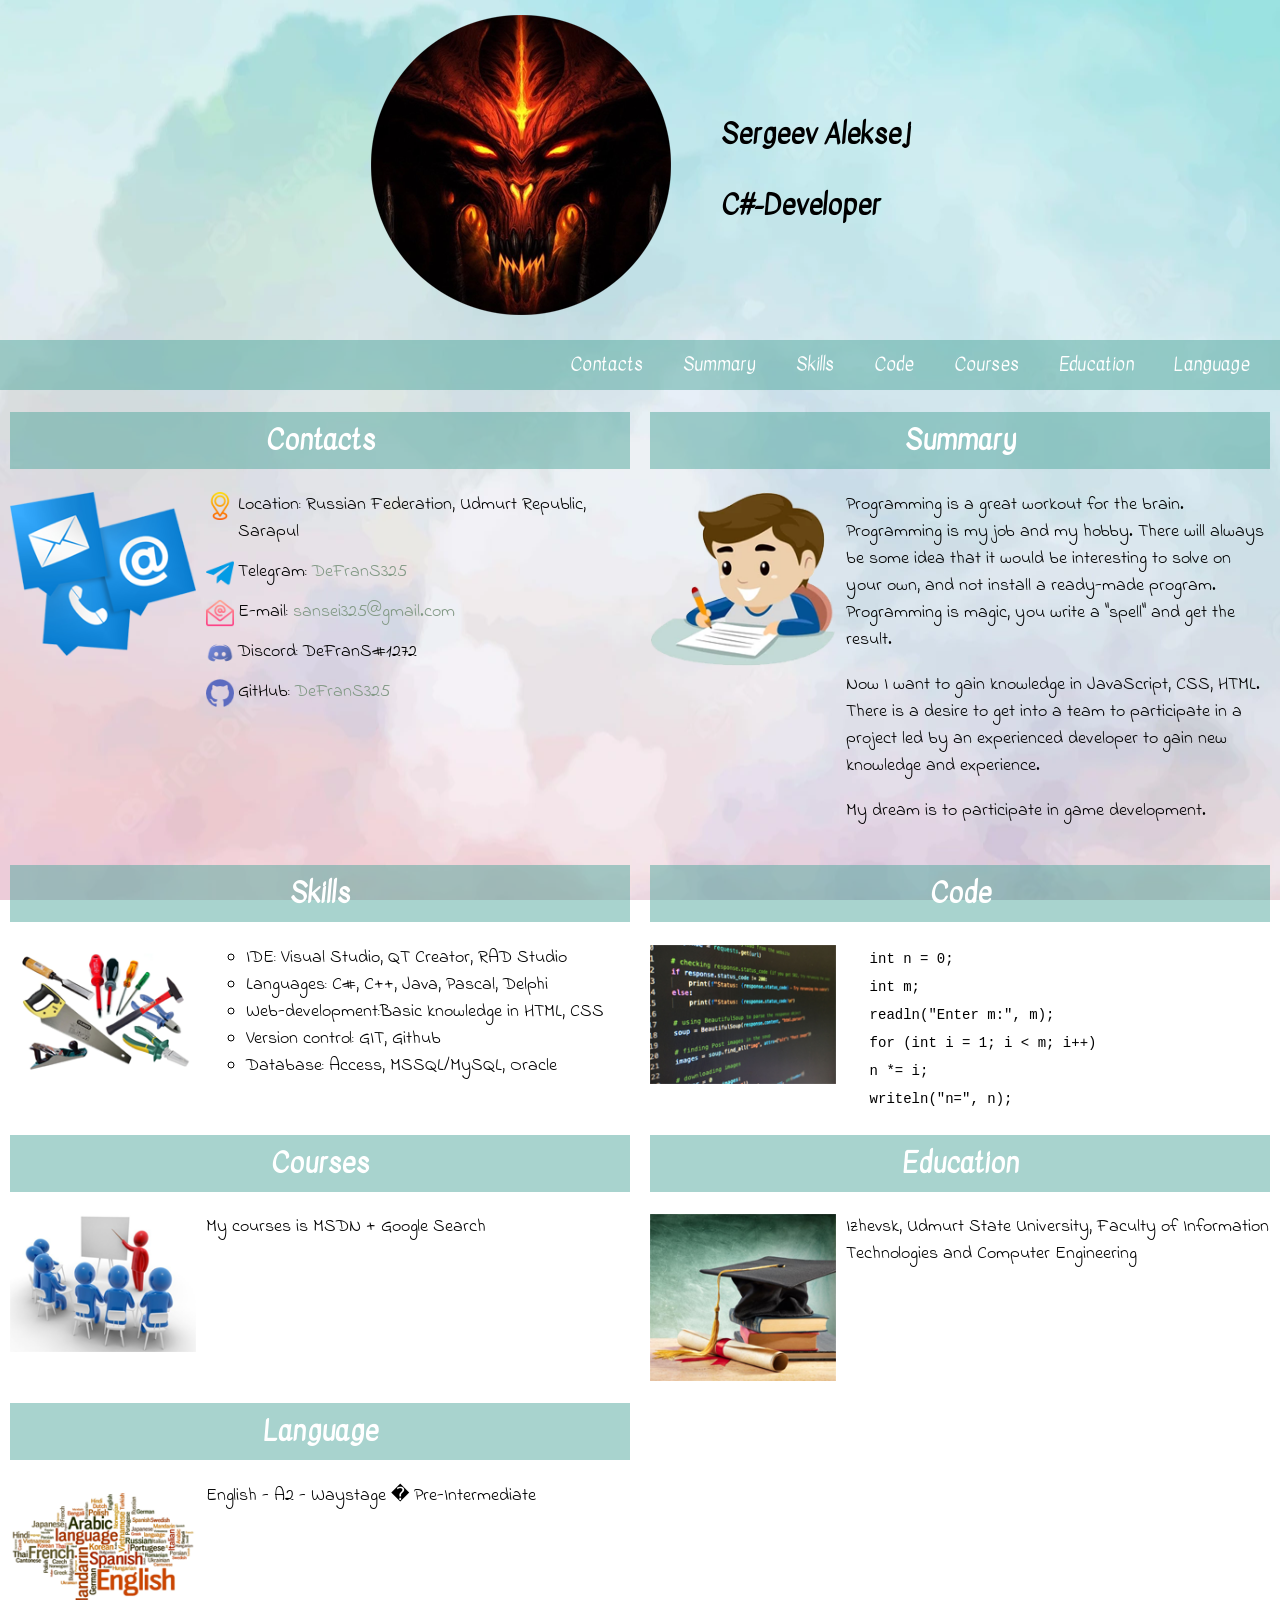
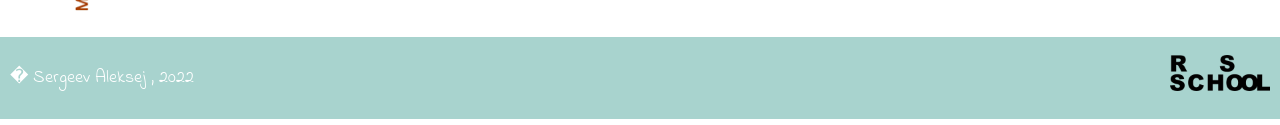
==== index.html @ fe5aaea2 "feat: create structure for index.html" ====
<!DOCTYPE html>
<html lang="en">
<head>
    <meta charset="UTF-8">
    <meta http-equiv="X-UA-Compatible" content="IE=edge">
    <meta name="viewport" content="width=device-width, initial-scale=1.0">
    <title>cv</title>
    <link href="css/style.css" rel="stylesheet" />
    <link href="assets/ico/favicon.ico" rel="icon" />
    <link rel="preconnect" href="https://fonts.googleapis.com">
    <link rel="preconnect" href="https://fonts.gstatic.com" crossorigin>
    <link href="https://fonts.googleapis.com/css2?family=Indie+Flower&family=Kavivanar&display=swap" rel="stylesheet">
</head>
<body>
    <!-- HEADER -->
    <header class="header">
        <div class="container header-container">
            <div class="header-avatar">
                <img src="assets/png/avatar.png" alt="My avatar" />
            </div>
            <section class="header-profile">
                <h1>Sergeev Aleksej</h1>
                <h2>C#-Developer</h2>
            </section>
        </div>
        <nav class="nav">
            <ul class="nav-list">
                <li class="nav-item"><a href="#contacts" class="nav-link">Contacts</a></li>
                <li class="nav-item"><a href="#summary" class="nav-link">Summary</a></li>
                <li class="nav-item"><a href="#skills" class="nav-link">Skills</a></li>
                <li class="nav-item"><a href="#code" class="nav-link">Code</a></li>
                <li class="nav-item"><a href="#courses" class="nav-link">Courses</a></li>
                <li class="nav-item"><a href="#education" class="nav-link">Education</a></li>
                <li class="nav-item"><a href="#language" class="nav-link">Language</a></li>
            </ul>
        </nav>
    </header>
    <!-- END HEADER -->
    <!-- MAIN -->
    <main class="main">
        <div class="main-container container">
            <section class="section" id="contacts">
                <h2 class="section-title">Contacts</h2>
                <div>
                    <div class="section-img">
                        <img src="assets/png/contacts.png" alt="Contact Image" />
                    </div>
                    <div class="section-text">
                        <ul class="contacts-list">
                            <li class="contacts-item my-location">Location: Russian Federation, Udmurt Republic, Sarapul</li>
                            <li class="contacts-item telegram">Telegram: <a href="https://t.me/DeFranS325" class="link">DeFranS325</a></li>
                            <li class="contacts-item email">E-mail: <a href="mailto:sansei325@gmail.com" class="link">sansei325@gmail.com</a></li>
                            <li class="contacts-item discord">Discord: DeFranS#1272</li>
                            <li class="contacts-item github">GitHub: <a href="https://github.com/DeFranS325" class="link">DeFranS325</a></li>
                        </ul>
                    </div>
                </div>
            </section>
            <section class="section" id="summary">
                <h2 class="section-title">Summary</h2>
                <div>
                    <div class="section-img">
                        <img src="assets/png/summary.png" alt="Summary Image" />
                    </div>
                    <div class="section-text">
                        <p>Programming is a great workout for the brain. Programming is my job and my hobby. There will always be some idea that it would be interesting to solve on your own, and not install a ready-made program. Programming is magic, you write a "spell" and get the result.</p>
                        <p>Now I want to gain knowledge in JavaScript, CSS, HTML. There is a desire to get into a team to participate in a project led by an experienced developer to gain new knowledge and experience.</p>
                        <p>My dream is to participate in game development.</p>
                    </div>
                </div>
            </section>
            <section class="section" id="skills">
                <h2 class="section-title">Skills</h2>
                <div>
                    <div class="section-img">
                        <img src="assets/png/skills.png" alt="Skills Image" />
                    </div>
                    <div class="section-text">
                        <ul class="skills-list">
                            <li>IDE: Visual Studio, QT Creator, RAD Studio</li>
                            <li>Languages: C#, C++, Java, Pascal, Delphi</li>
                            <li>Web-development:Basic knowledge in HTML, CSS</li>
                            <li>Version control: GIT, Github</li>
                            <li>Database: Access, MSSQL/MySQL, Oracle</li>
                        </ul>
                    </div>
                </div>
            </section>
            <section class="section" id="code">
                <h2 class="section-title">Code</h2>
                <div>
                    <div class="section-img">
                        <img src="assets/png/code.png" alt="Code Image" />
                    </div>
<pre class="pre"><code>    int n = 0;
    int m;
    readln("Enter m:", m);
    for (int i = 1; i &lt; m; i++)
    n *= i;
    writeln("n=", n);
</code></pre>
                </div>
            </section>
            <section class="section" id="courses">
                <h2 class="section-title">Courses</h2>
                <div>
                    <div class="section-img">
                        <img src="assets/png/courses.png" alt="Courses Image" />
                    </div>
                    <div class="section-text">
                        <p>My courses is MSDN + Google Search</p>
                    </div>
                </div>
            </section>
            <section class="section" id="education">
                <h2 class="section-title">Education</h2>
                <div>
                    <div class="section-img">
                        <img src="assets/png/education.png" alt="Education Image" />
                    </div>
                    <div class="section-text">
                        <p>Izhevsk, Udmurt State University, Faculty of Information Technologies and Computer Engineering</p>
                    </div>
                </div>
            </section>
            <section class="section" id="language">
                <h2 class="section-title">Language</h2>
                <div>
                    <div class="section-img">
                        <img src="assets/png/language.png" alt="Language Image" />
                    </div>
                    <div class="section-text">
                        <p>English - A2 - Waystage � Pre-Intermediate</p>
                    </div>
                </div>
            </section>
        </div>
    </main>
    <!-- END MAIN -->
    <!-- FOOTER -->
    <footer class="footer">
        <div class="container footer-container">
            <div class="footer-author">
                <p>� <a href="https://github.com/DeFranS325" target="_blank" class="footer-link">Sergeev Aleksej</a> , 2022</p>
            </div>
            <div class="footer-school">
                <p><a href="https://rs.school/js-stage0/" target="_blank"><img src="assets/png/logo-rsschool.png" alt="RSSchool Logo" width="100" height="36" /></a></p>
            </div>
        </div>
    </footer>
    <!-- END FOOTER -->
</body>
</html>
---- css/style.css ----
* {
    box-sizing: border-box;
}

h1,
h2 {
    font-family: 'Kavivanar', cursive;
}

.section h2 {
    text-align: center;
    color: white;
    padding: 15px 10px;
    background-color: rgba(83, 168, 158, 0.50);
}

html {
    scroll-behavior: smooth;
}

body {
    font-family: 'Indie Flower', cursive;
    min-height: 100vh;
    padding: 0;
    font-size: 18px;
    line-height: 1.5em;
    margin: 0;
    display: flex;
    flex-direction: column;
    justify-content: space-between;
    background: url("../assets/png/bg.png") center fixed;
}

.main {
    padding-bottom: 15px;
}

.container {
    max-width: 1440px;
    margin: 0 auto;
}

.nav {
    font-family: 'Kavivanar', cursive;
    color: white;
    background-color: rgba(83, 168, 158, 0.50);
}

.nav-item:hover {
    background-color: rgb(14, 73, 66, 0.50);
    border-radius: 8px;
}

.nav-list {
    max-width: 1440px;
    margin: 0 auto;
    padding: 0 10px;
    display: flex;
    justify-content: flex-end;
    align-items: center;
}

.nav-item,
.contacts-list li {
    list-style: none;
}

.nav-link {
    text-decoration: none;
    color: white;
    transition: color 0.5s;
    padding: 0 20px;
    line-height: 50px;
}

.main-container,
.section div {
    display: flex;
    flex-wrap: wrap;
}

.section {
    width: 50%;
    padding: 0 10px;
}

.section-item a {
    color: #829985;
    text-decoration: none;
    transition: color 0.5s;
}

.section-item a:hover {
    color: #4d2323;
}

.section-img {
    position: relative;
    margin: 0;
    padding: 0;
    width: 30%;
    height: 30%;
}
.section-img img {
    width: 100%;
}

.section-text {
    width: 70%;
    padding: 0 0 0 10px;
}

.section-text p {
    margin-top: 0;
}

.contacts-list {
    margin: 0;
    padding: 0;
}

.skills-list {
    list-style: circle;
    margin: 0;
}

.contacts-item {
    position: relative;
    margin: 0;
    margin-bottom: 13px;
    padding: 0;
    padding-left: 32px;
}

.contacts-item::before {
    content: "";
    position: absolute;
    top: 0px;
    left: 0px;
    width: 28px;
    height: 28px;
    background-size: contain;
    background-repeat: no-repeat;
    background-position-y: center;
}

.my-location::before {    
    background-image: url("../assets/png/location.png");
}
.telegram::before {
    background-image: url("../assets/png/telegram.png");
}

.email::before {
    background-image: url("../assets/png/email.png");
}

.discord::before {
    background-image: url("../assets/png/discord.png");
}

.github::before {
    background-image: url("../assets/png/github.png");
}

.link {
    text-decoration: none;
    color: #829985;
    transition: color 0.5s;
}

.link:hover,
.footer-link:hover {
    color: #5d7260;
}

.pre {
    width: 70%;
    padding: 0;
    margin: 0;
}

.footer {
    width: 100%;
    background-color: rgba(83, 168, 158, 0.50);
    color: white;
}

.footer-link {
    text-decoration: none;
    color: white;
    transition: color 0.5s;
}

.footer-container {
    display: flex;
    justify-content: space-between;
    align-items: center;
    margin: 0 auto;
    padding: 0 10px;
}

code {
    font-size: 14px;
}

.header-container {
    padding: 15px 0;
    display: flex;
    justify-content: center;
}

.header-profile {
    display: flex;
    justify-content: center;
    flex-direction: column;
    padding-left: 50px;
}
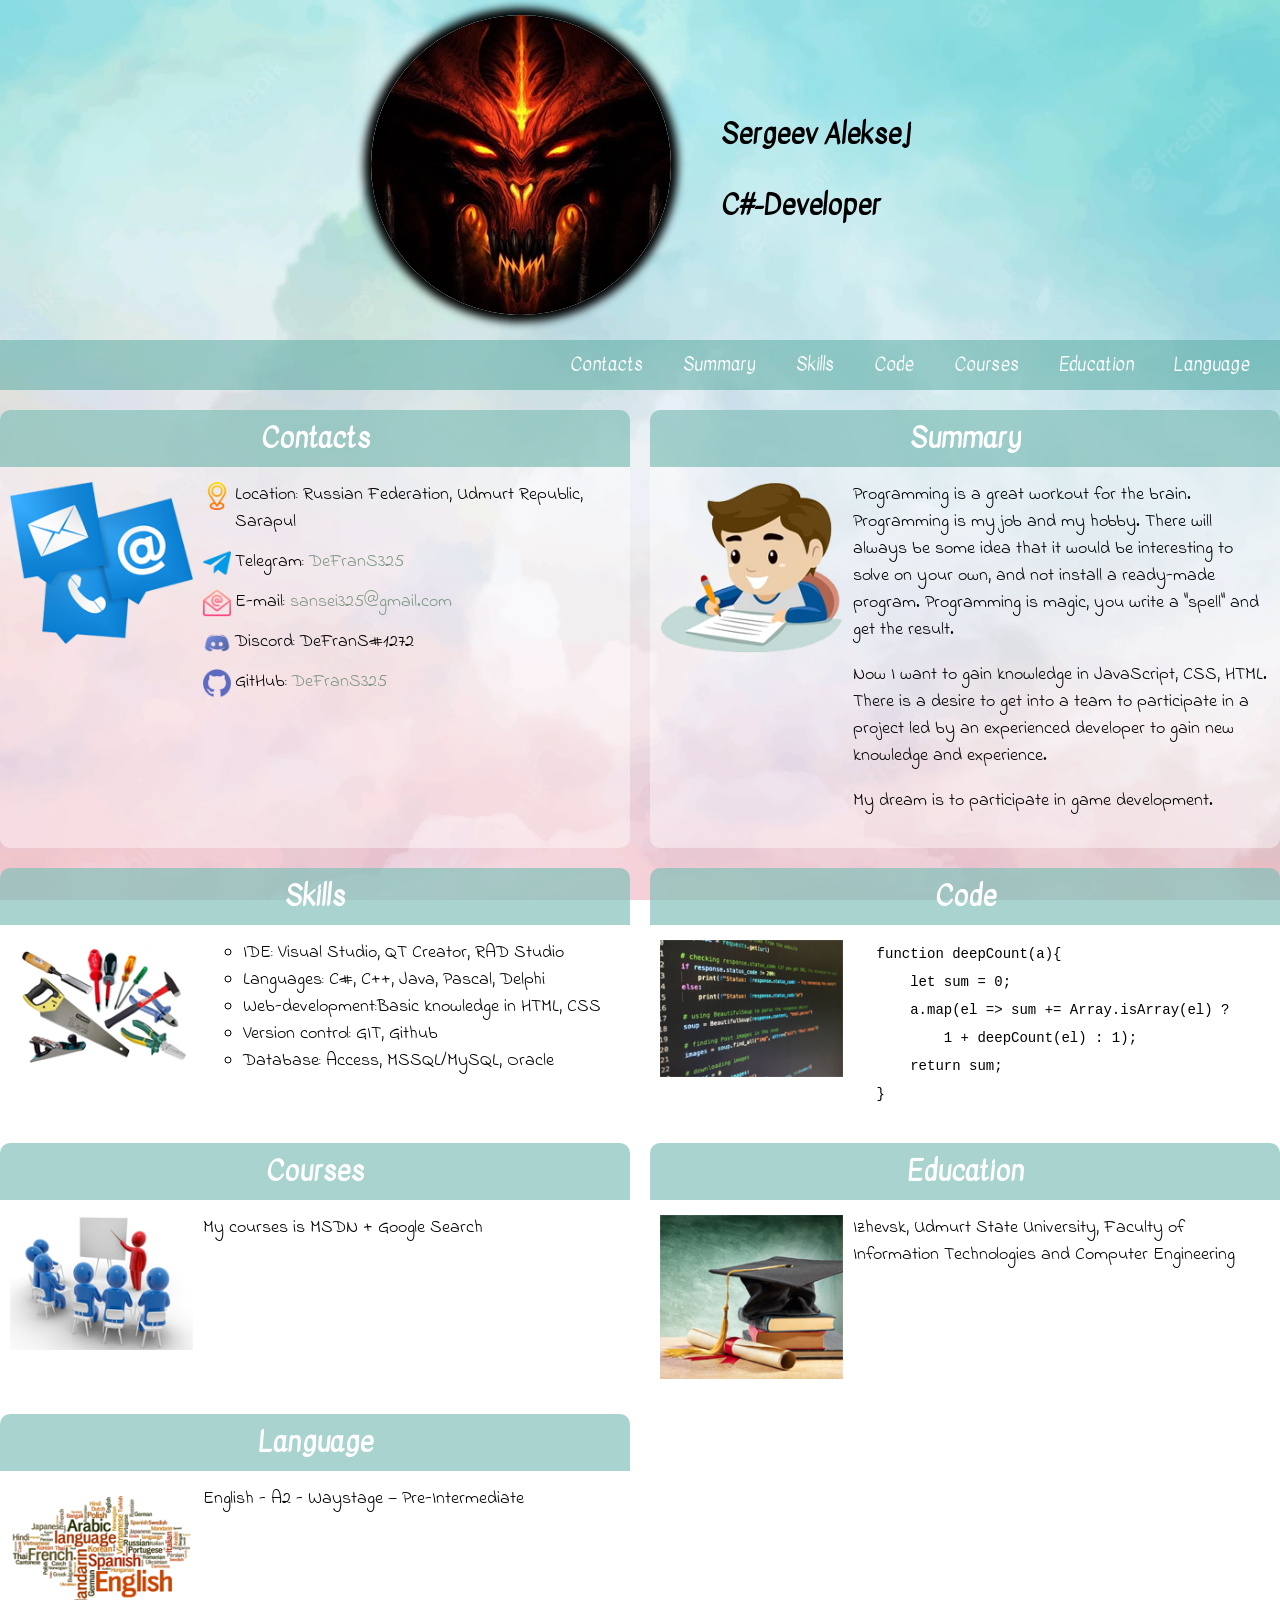
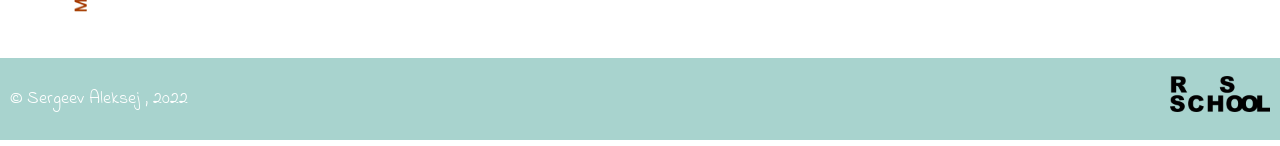
==== commit 5eb2cdaa: "feat: change style for section" ====
--- a/index.html
+++ b/index.html
@@ -41,7 +41,7 @@
         <div class="main-container container">
             <section class="section" id="contacts">
                 <h2 class="section-title">Contacts</h2>
-                <div>
+                <div class="section-body">
                     <div class="section-img">
                         <img src="assets/png/contacts.png" alt="Contact Image" />
                     </div>
@@ -58,7 +58,7 @@
             </section>
             <section class="section" id="summary">
                 <h2 class="section-title">Summary</h2>
-                <div>
+                <div class="section-body">
                     <div class="section-img">
                         <img src="assets/png/summary.png" alt="Summary Image" />
                     </div>
@@ -71,7 +71,7 @@
             </section>
             <section class="section" id="skills">
                 <h2 class="section-title">Skills</h2>
-                <div>
+                <div class="section-body">
                     <div class="section-img">
                         <img src="assets/png/skills.png" alt="Skills Image" />
                     </div>
@@ -88,22 +88,22 @@
             </section>
             <section class="section" id="code">
                 <h2 class="section-title">Code</h2>
-                <div>
+                <div class="section-body">
                     <div class="section-img">
                         <img src="assets/png/code.png" alt="Code Image" />
                     </div>
-<pre class="pre"><code>    int n = 0;
-    int m;
-    readln("Enter m:", m);
-    for (int i = 1; i &lt; m; i++)
-    n *= i;
-    writeln("n=", n);
+<pre class="pre"><code>    function deepCount(a){
+        let sum = 0;
+        a.map(el => sum += Array.isArray(el) ?
+            1 + deepCount(el) : 1);
+        return sum;
+    }
 </code></pre>
                 </div>
             </section>
             <section class="section" id="courses">
                 <h2 class="section-title">Courses</h2>
-                <div>
+                <div class="section-body">
                     <div class="section-img">
                         <img src="assets/png/courses.png" alt="Courses Image" />
                     </div>
@@ -114,7 +114,7 @@
             </section>
             <section class="section" id="education">
                 <h2 class="section-title">Education</h2>
-                <div>
+                <div class="section-body">
                     <div class="section-img">
                         <img src="assets/png/education.png" alt="Education Image" />
                     </div>
@@ -125,12 +125,12 @@
             </section>
             <section class="section" id="language">
                 <h2 class="section-title">Language</h2>
-                <div>
+                <div class="section-body">
                     <div class="section-img">
                         <img src="assets/png/language.png" alt="Language Image" />
                     </div>
                     <div class="section-text">
-                        <p>English - A2 - Waystage � Pre-Intermediate</p>
+                        <p>English - A2 - Waystage &#8212; Pre-Intermediate</p>
                     </div>
                 </div>
             </section>
@@ -141,7 +141,7 @@
     <footer class="footer">
         <div class="container footer-container">
             <div class="footer-author">
-                <p>� <a href="https://github.com/DeFranS325" target="_blank" class="footer-link">Sergeev Aleksej</a> , 2022</p>
+                <p>&#169; <a href="https://github.com/DeFranS325" target="_blank" class="footer-link">Sergeev Aleksej</a> , 2022</p>
             </div>
             <div class="footer-school">
                 <p><a href="https://rs.school/js-stage0/" target="_blank"><img src="assets/png/logo-rsschool.png" alt="RSSchool Logo" width="100" height="36" /></a></p>
--- a/css/style.css
+++ b/css/style.css
@@ -11,7 +11,9 @@
     text-align: center;
     color: white;
     padding: 15px 10px;
+    margin: 0;
     background-color: rgba(83, 168, 158, 0.50);
+    border-radius: 10px 10px 0 0;
 }
 
 html {
@@ -29,10 +31,12 @@
     flex-direction: column;
     justify-content: space-between;
     background: url("../assets/png/bg.png") center fixed;
+    background-repeat: no-repeat;
+    background-size: cover;
 }
 
 .main {
-    padding-bottom: 15px;
+    padding: 20px 0;
 }
 
 .container {
@@ -40,6 +44,11 @@
     margin: 0 auto;
 }
 
+.header-avatar img {
+    box-shadow: 0 0 8px 7px rgb(0, 0, 0);
+    border-radius: 50%;
+}
+
 .nav {
     font-family: 'Kavivanar', cursive;
     color: white;
@@ -49,6 +58,7 @@
 .nav-item:hover {
     background-color: rgb(14, 73, 66, 0.50);
     border-radius: 8px;
+    text-decoration: underline;
 }
 
 .nav-list {
@@ -73,6 +83,10 @@
     line-height: 50px;
 }
 
+.main-container {
+    gap: 20px;
+}
+
 .main-container,
 .section div {
     display: flex;
@@ -80,8 +94,24 @@
 }
 
 .section {
-    width: 50%;
-    padding: 0 10px;
+    width: calc(50% - 10px);
+    margin: 0;
+    background: rgba(255, 255, 255, 0.4);
+    border-radius: 10px;
+}
+
+.section:hover > h2 {
+    cursor: grab;
+    background-color: rgba(83, 168, 158, 0.80);
+}
+
+.section:hover {
+    cursor: grab;
+    background: rgba(255, 255, 255, 0.8);
+}
+
+.section-body {
+    padding: 15px 10px;
 }
 
 .section-item a {
@@ -90,9 +120,9 @@
     transition: color 0.5s;
 }
 
-.section-item a:hover {
-    color: #4d2323;
-}
+    .section-item a:hover {
+        color: #4d2323;
+    }
 
 .section-img {
     position: relative;
@@ -101,18 +131,19 @@
     width: 30%;
     height: 30%;
 }
-.section-img img {
-    width: 100%;
-}
+
+    .section-img img {
+        width: 100%;
+    }
 
 .section-text {
     width: 70%;
     padding: 0 0 0 10px;
 }
 
-.section-text p {
-    margin-top: 0;
-}
+    .section-text p {
+        margin-top: 0;
+    }
 
 .contacts-list {
     margin: 0;
@@ -132,21 +163,22 @@
     padding-left: 32px;
 }
 
-.contacts-item::before {
-    content: "";
-    position: absolute;
-    top: 0px;
-    left: 0px;
-    width: 28px;
-    height: 28px;
-    background-size: contain;
-    background-repeat: no-repeat;
-    background-position-y: center;
-}
-
-.my-location::before {    
+    .contacts-item::before {
+        content: "";
+        position: absolute;
+        top: 0px;
+        left: 0px;
+        width: 28px;
+        height: 28px;
+        background-size: contain;
+        background-repeat: no-repeat;
+        background-position-y: center;
+    }
+
+.my-location::before {
     background-image: url("../assets/png/location.png");
 }
+
 .telegram::before {
     background-image: url("../assets/png/telegram.png");
 }
@@ -169,10 +201,10 @@
     transition: color 0.5s;
 }
 
-.link:hover,
-.footer-link:hover {
-    color: #5d7260;
-}
+    .link:hover,
+    .footer-link:hover {
+        color: #5d7260;
+    }
 
 .pre {
     width: 70%;
@@ -215,4 +247,4 @@
     justify-content: center;
     flex-direction: column;
     padding-left: 50px;
-}+}
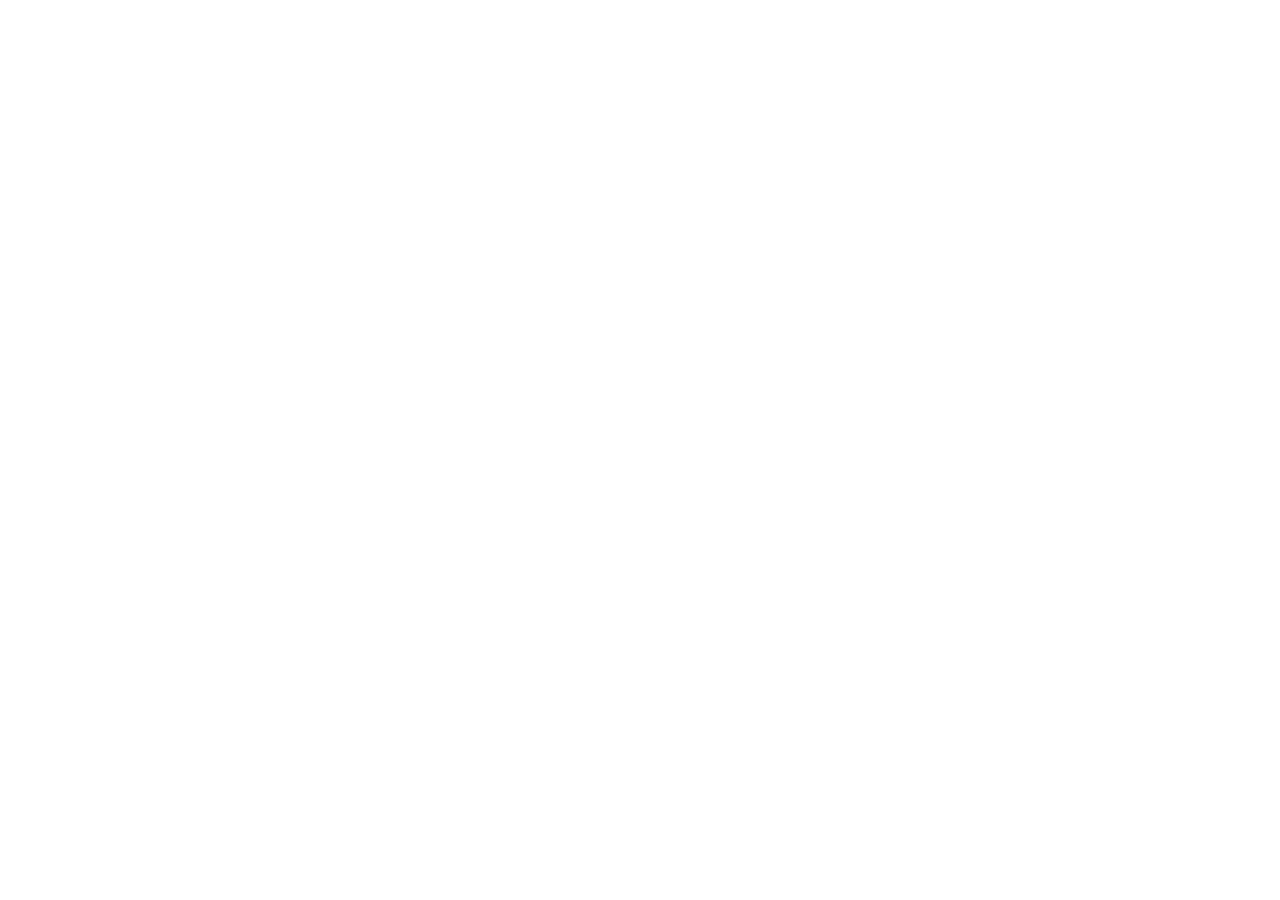
==== commit dfbfa8f8: "feat: add template index.html and style.css" ====
--- a/index.html
+++ b/index.html
@@ -5,134 +5,32 @@
     <meta http-equiv="X-UA-Compatible" content="IE=edge">
     <meta name="viewport" content="width=device-width, initial-scale=1.0">
     <title>cv</title>
-    <link href="css/style.css" rel="stylesheet" />
-    <link href="assets/ico/favicon.ico" rel="icon" />
-    <link rel="preconnect" href="https://fonts.googleapis.com">
-    <link rel="preconnect" href="https://fonts.gstatic.com" crossorigin>
-    <link href="https://fonts.googleapis.com/css2?family=Indie+Flower&family=Kavivanar&display=swap" rel="stylesheet">
 </head>
 <body>
     <!-- HEADER -->
     <header class="header">
-        <div class="container header-container">
-            <div class="header-avatar">
-                <img src="assets/png/avatar.png" alt="My avatar" />
-            </div>
-            <section class="header-profile">
-                <h1>Sergeev Aleksej</h1>
-                <h2>C#-Developer</h2>
-            </section>
+        <div class="container header-container">            
         </div>
-        <nav class="nav">
-            <ul class="nav-list">
-                <li class="nav-item"><a href="#contacts" class="nav-link">Contacts</a></li>
-                <li class="nav-item"><a href="#summary" class="nav-link">Summary</a></li>
-                <li class="nav-item"><a href="#skills" class="nav-link">Skills</a></li>
-                <li class="nav-item"><a href="#code" class="nav-link">Code</a></li>
-                <li class="nav-item"><a href="#courses" class="nav-link">Courses</a></li>
-                <li class="nav-item"><a href="#education" class="nav-link">Education</a></li>
-                <li class="nav-item"><a href="#language" class="nav-link">Language</a></li>
-            </ul>
+        <nav class="nav">            
         </nav>
     </header>
     <!-- END HEADER -->
     <!-- MAIN -->
     <main class="main">
         <div class="main-container container">
-            <section class="section" id="contacts">
-                <h2 class="section-title">Contacts</h2>
-                <div class="section-body">
-                    <div class="section-img">
-                        <img src="assets/png/contacts.png" alt="Contact Image" />
-                    </div>
-                    <div class="section-text">
-                        <ul class="contacts-list">
-                            <li class="contacts-item my-location">Location: Russian Federation, Udmurt Republic, Sarapul</li>
-                            <li class="contacts-item telegram">Telegram: <a href="https://t.me/DeFranS325" class="link">DeFranS325</a></li>
-                            <li class="contacts-item email">E-mail: <a href="mailto:sansei325@gmail.com" class="link">sansei325@gmail.com</a></li>
-                            <li class="contacts-item discord">Discord: DeFranS#1272</li>
-                            <li class="contacts-item github">GitHub: <a href="https://github.com/DeFranS325" class="link">DeFranS325</a></li>
-                        </ul>
-                    </div>
-                </div>
+            <section class="section" id="contacts">                
             </section>
-            <section class="section" id="summary">
-                <h2 class="section-title">Summary</h2>
-                <div class="section-body">
-                    <div class="section-img">
-                        <img src="assets/png/summary.png" alt="Summary Image" />
-                    </div>
-                    <div class="section-text">
-                        <p>Programming is a great workout for the brain. Programming is my job and my hobby. There will always be some idea that it would be interesting to solve on your own, and not install a ready-made program. Programming is magic, you write a "spell" and get the result.</p>
-                        <p>Now I want to gain knowledge in JavaScript, CSS, HTML. There is a desire to get into a team to participate in a project led by an experienced developer to gain new knowledge and experience.</p>
-                        <p>My dream is to participate in game development.</p>
-                    </div>
-                </div>
+            <section class="section" id="summary">                
             </section>
-            <section class="section" id="skills">
-                <h2 class="section-title">Skills</h2>
-                <div class="section-body">
-                    <div class="section-img">
-                        <img src="assets/png/skills.png" alt="Skills Image" />
-                    </div>
-                    <div class="section-text">
-                        <ul class="skills-list">
-                            <li>IDE: Visual Studio, QT Creator, RAD Studio</li>
-                            <li>Languages: C#, C++, Java, Pascal, Delphi</li>
-                            <li>Web-development:Basic knowledge in HTML, CSS</li>
-                            <li>Version control: GIT, Github</li>
-                            <li>Database: Access, MSSQL/MySQL, Oracle</li>
-                        </ul>
-                    </div>
-                </div>
+            <section class="section" id="skills">                
             </section>
-            <section class="section" id="code">
-                <h2 class="section-title">Code</h2>
-                <div class="section-body">
-                    <div class="section-img">
-                        <img src="assets/png/code.png" alt="Code Image" />
-                    </div>
-<pre class="pre"><code>    function deepCount(a){
-        let sum = 0;
-        a.map(el => sum += Array.isArray(el) ?
-            1 + deepCount(el) : 1);
-        return sum;
-    }
-</code></pre>
-                </div>
+            <section class="section" id="code">                
             </section>
-            <section class="section" id="courses">
-                <h2 class="section-title">Courses</h2>
-                <div class="section-body">
-                    <div class="section-img">
-                        <img src="assets/png/courses.png" alt="Courses Image" />
-                    </div>
-                    <div class="section-text">
-                        <p>My courses is MSDN + Google Search</p>
-                    </div>
-                </div>
+            <section class="section" id="courses">                
             </section>
             <section class="section" id="education">
-                <h2 class="section-title">Education</h2>
-                <div class="section-body">
-                    <div class="section-img">
-                        <img src="assets/png/education.png" alt="Education Image" />
-                    </div>
-                    <div class="section-text">
-                        <p>Izhevsk, Udmurt State University, Faculty of Information Technologies and Computer Engineering</p>
-                    </div>
-                </div>
             </section>
             <section class="section" id="language">
-                <h2 class="section-title">Language</h2>
-                <div class="section-body">
-                    <div class="section-img">
-                        <img src="assets/png/language.png" alt="Language Image" />
-                    </div>
-                    <div class="section-text">
-                        <p>English - A2 - Waystage &#8212; Pre-Intermediate</p>
-                    </div>
-                </div>
             </section>
         </div>
     </main>
@@ -140,12 +38,6 @@
     <!-- FOOTER -->
     <footer class="footer">
         <div class="container footer-container">
-            <div class="footer-author">
-                <p>&#169; <a href="https://github.com/DeFranS325" target="_blank" class="footer-link">Sergeev Aleksej</a> , 2022</p>
-            </div>
-            <div class="footer-school">
-                <p><a href="https://rs.school/js-stage0/" target="_blank"><img src="assets/png/logo-rsschool.png" alt="RSSchool Logo" width="100" height="36" /></a></p>
-            </div>
         </div>
     </footer>
     <!-- END FOOTER -->
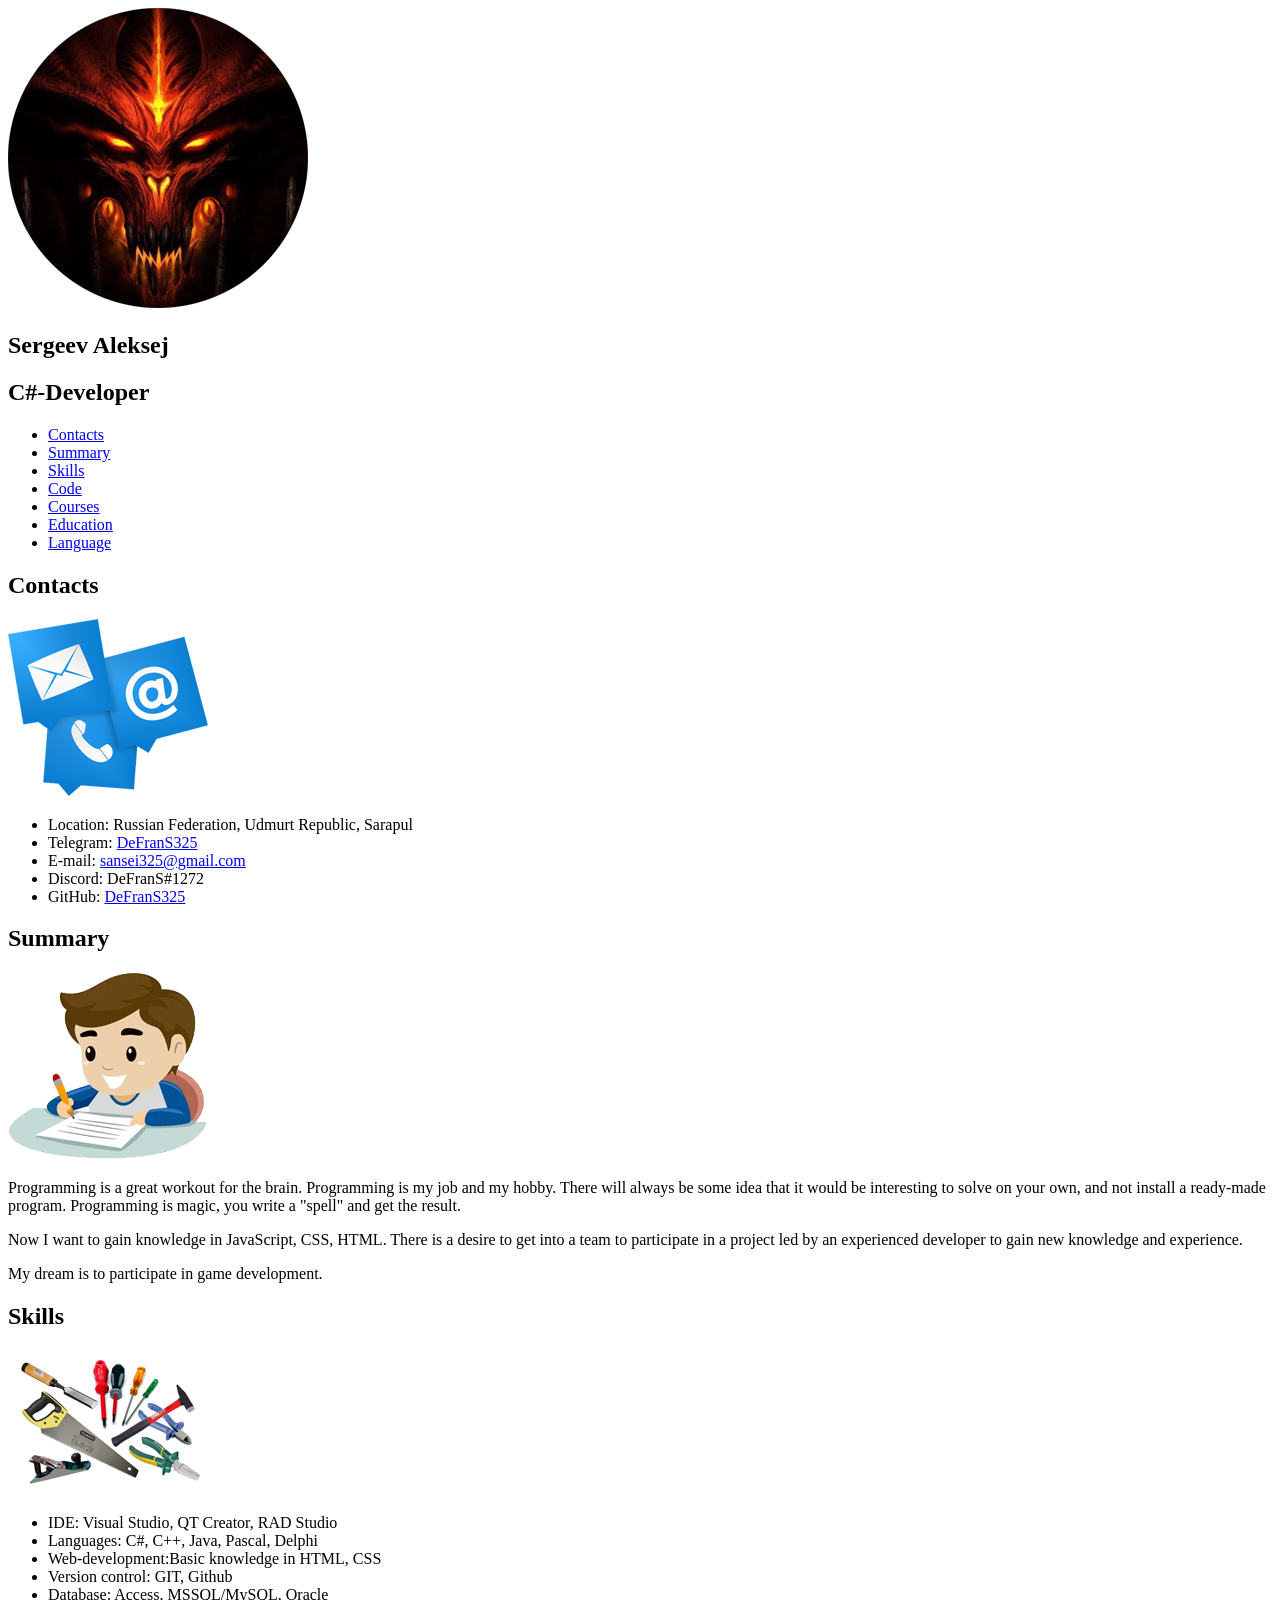
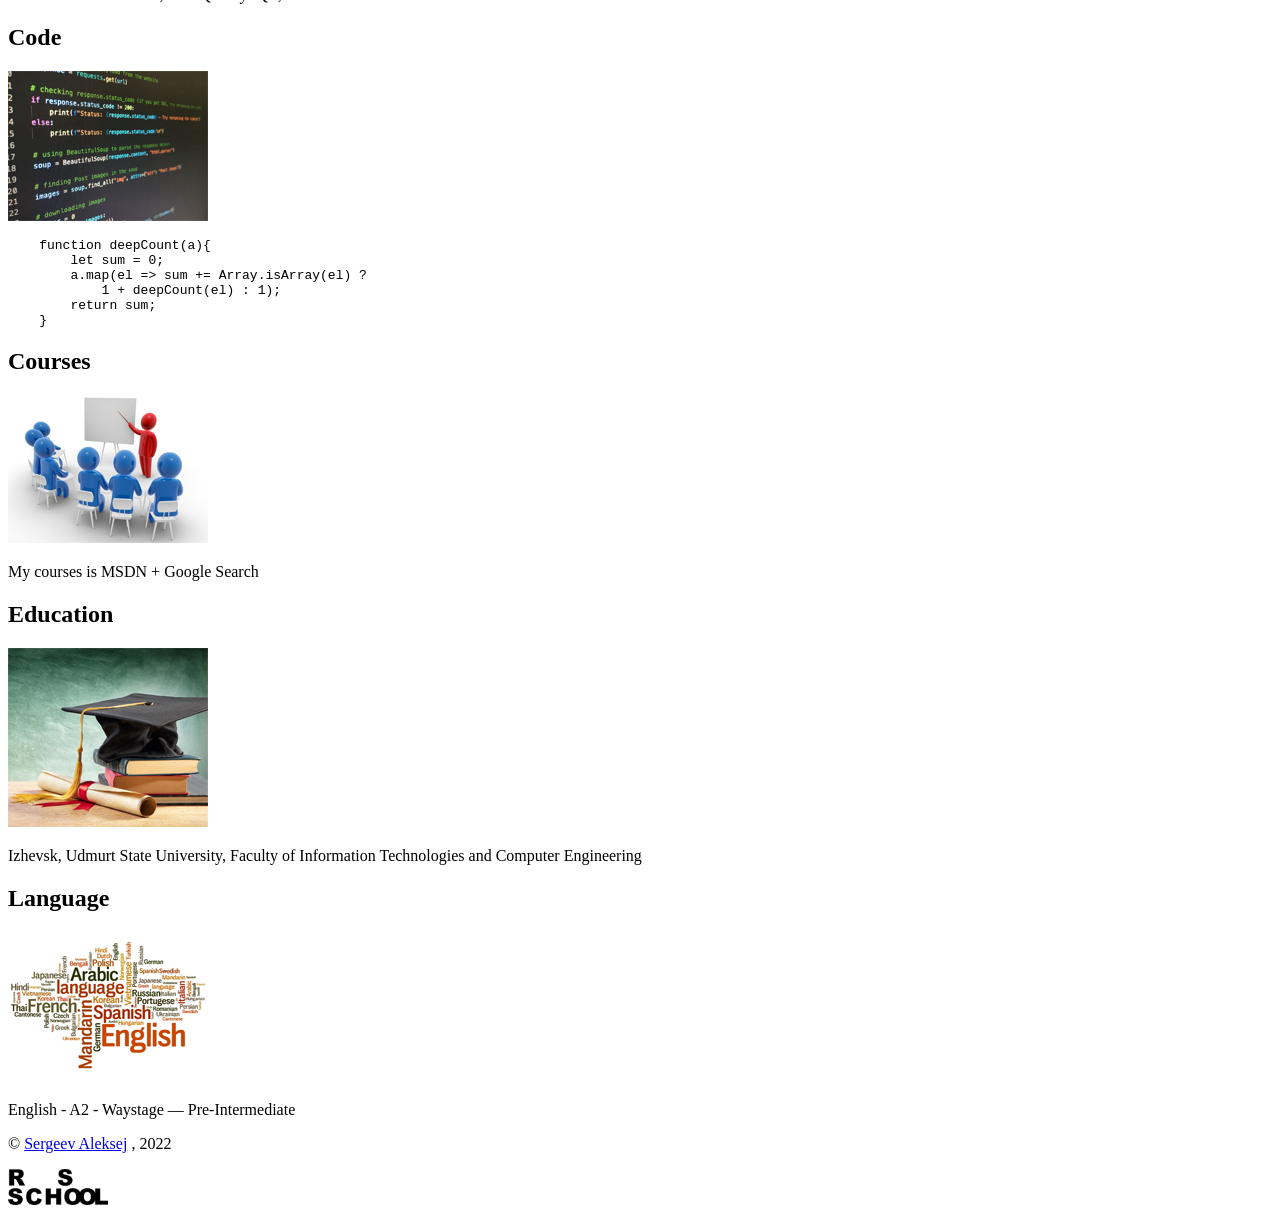
==== commit d6864502: "feat: change index.html and style.css" ====
--- a/index.html
+++ b/index.html
@@ -4,33 +4,135 @@
     <meta charset="UTF-8">
     <meta http-equiv="X-UA-Compatible" content="IE=edge">
     <meta name="viewport" content="width=device-width, initial-scale=1.0">
-    <title>cv</title>
+    <title>Sergeev Aleksej</title>
+    <link href="css/style.css" rel="stylesheet" />
+    <link href="assets/ico/favicon.ico" rel="icon" />
+    <link rel="preconnect" href="https://fonts.googleapis.com">
+    <link rel="preconnect" href="https://fonts.gstatic.com" crossorigin>
+    <link href="https://fonts.googleapis.com/css2?family=Indie+Flower&family=Kavivanar&display=swap" rel="stylesheet">
 </head>
 <body>
     <!-- HEADER -->
     <header class="header">
-        <div class="container header-container">            
+        <div class="container header-container">
+            <div class="header-avatar">
+                <img src="assets/png/avatar.png" alt="My avatar" />
+            </div>
+            <section class="header-profile">
+                <h1>Sergeev Aleksej</h1>
+                <h2>C#-Developer</h2>
+            </section>
         </div>
-        <nav class="nav">            
+        <nav class="nav">
+            <ul class="nav-list">
+                <li class="nav-item"><a href="#contacts" class="nav-link">Contacts</a></li>
+                <li class="nav-item"><a href="#summary" class="nav-link">Summary</a></li>
+                <li class="nav-item"><a href="#skills" class="nav-link">Skills</a></li>
+                <li class="nav-item"><a href="#code" class="nav-link">Code</a></li>
+                <li class="nav-item"><a href="#courses" class="nav-link">Courses</a></li>
+                <li class="nav-item"><a href="#education" class="nav-link">Education</a></li>
+                <li class="nav-item"><a href="#language" class="nav-link">Language</a></li>
+            </ul>
         </nav>
     </header>
     <!-- END HEADER -->
     <!-- MAIN -->
     <main class="main">
         <div class="main-container container">
-            <section class="section" id="contacts">                
+            <section class="section" id="contacts">
+                <h2 class="section-title">Contacts</h2>
+                <div class="section-body">
+                    <div class="section-img">
+                        <img src="assets/png/contacts.png" alt="Contact Image" />
+                    </div>
+                    <div class="section-text">
+                        <ul class="contacts-list">
+                            <li class="contacts-item my-location">Location: Russian Federation, Udmurt Republic, Sarapul</li>
+                            <li class="contacts-item telegram">Telegram: <a href="https://t.me/DeFranS325" class="link">DeFranS325</a></li>
+                            <li class="contacts-item email">E-mail: <a href="mailto:sansei325@gmail.com" class="link">sansei325@gmail.com</a></li>
+                            <li class="contacts-item discord">Discord: DeFranS#1272</li>
+                            <li class="contacts-item github">GitHub: <a href="https://github.com/DeFranS325" class="link">DeFranS325</a></li>
+                        </ul>
+                    </div>
+                </div>
             </section>
-            <section class="section" id="summary">                
+            <section class="section" id="summary">
+                <h2 class="section-title">Summary</h2>
+                <div class="section-body">
+                    <div class="section-img">
+                        <img src="assets/png/summary.png" alt="Summary Image" />
+                    </div>
+                    <div class="section-text">
+                        <p>Programming is a great workout for the brain. Programming is my job and my hobby. There will always be some idea that it would be interesting to solve on your own, and not install a ready-made program. Programming is magic, you write a "spell" and get the result.</p>
+                        <p>Now I want to gain knowledge in JavaScript, CSS, HTML. There is a desire to get into a team to participate in a project led by an experienced developer to gain new knowledge and experience.</p>
+                        <p>My dream is to participate in game development.</p>
+                    </div>
+                </div>
             </section>
-            <section class="section" id="skills">                
+            <section class="section" id="skills">
+                <h2 class="section-title">Skills</h2>
+                <div class="section-body">
+                    <div class="section-img">
+                        <img src="assets/png/skills.png" alt="Skills Image" />
+                    </div>
+                    <div class="section-text">
+                        <ul class="skills-list">
+                            <li>IDE: Visual Studio, QT Creator, RAD Studio</li>
+                            <li>Languages: C#, C++, Java, Pascal, Delphi</li>
+                            <li>Web-development:Basic knowledge in HTML, CSS</li>
+                            <li>Version control: GIT, Github</li>
+                            <li>Database: Access, MSSQL/MySQL, Oracle</li>
+                        </ul>
+                    </div>
+                </div>
             </section>
-            <section class="section" id="code">                
+            <section class="section" id="code">
+                <h2 class="section-title">Code</h2>
+                <div class="section-body">
+                    <div class="section-img">
+                        <img src="assets/png/code.png" alt="Code Image" />
+                    </div>
+<pre class="pre"><code>    function deepCount(a){
+        let sum = 0;
+        a.map(el => sum += Array.isArray(el) ?
+            1 + deepCount(el) : 1);
+        return sum;
+    }
+</code></pre>
+                </div>
             </section>
-            <section class="section" id="courses">                
+            <section class="section" id="courses">
+                <h2 class="section-title">Courses</h2>
+                <div class="section-body">
+                    <div class="section-img">
+                        <img src="assets/png/courses.png" alt="Courses Image" />
+                    </div>
+                    <div class="section-text">
+                        <p>My courses is MSDN + Google Search</p>
+                    </div>
+                </div>
             </section>
             <section class="section" id="education">
+                <h2 class="section-title">Education</h2>
+                <div class="section-body">
+                    <div class="section-img">
+                        <img src="assets/png/education.png" alt="Education Image" />
+                    </div>
+                    <div class="section-text">
+                        <p>Izhevsk, Udmurt State University, Faculty of Information Technologies and Computer Engineering</p>
+                    </div>
+                </div>
             </section>
             <section class="section" id="language">
+                <h2 class="section-title">Language</h2>
+                <div class="section-body">
+                    <div class="section-img">
+                        <img src="assets/png/language.png" alt="Language Image" />
+                    </div>
+                    <div class="section-text">
+                        <p>English - A2 - Waystage &#8212; Pre-Intermediate</p>
+                    </div>
+                </div>
             </section>
         </div>
     </main>
@@ -38,6 +140,12 @@
     <!-- FOOTER -->
     <footer class="footer">
         <div class="container footer-container">
+            <div class="footer-author">
+                <p>&#169; <a href="https://github.com/DeFranS325" target="_blank" class="footer-link">Sergeev Aleksej</a> , 2022</p>
+            </div>
+            <div class="footer-school">
+                <p><a href="https://rs.school/js-stage0/" target="_blank"><img src="assets/png/logo-rsschool.png" alt="RSSchool Logo" width="100" height="36" /></a></p>
+            </div>
         </div>
     </footer>
     <!-- END FOOTER -->
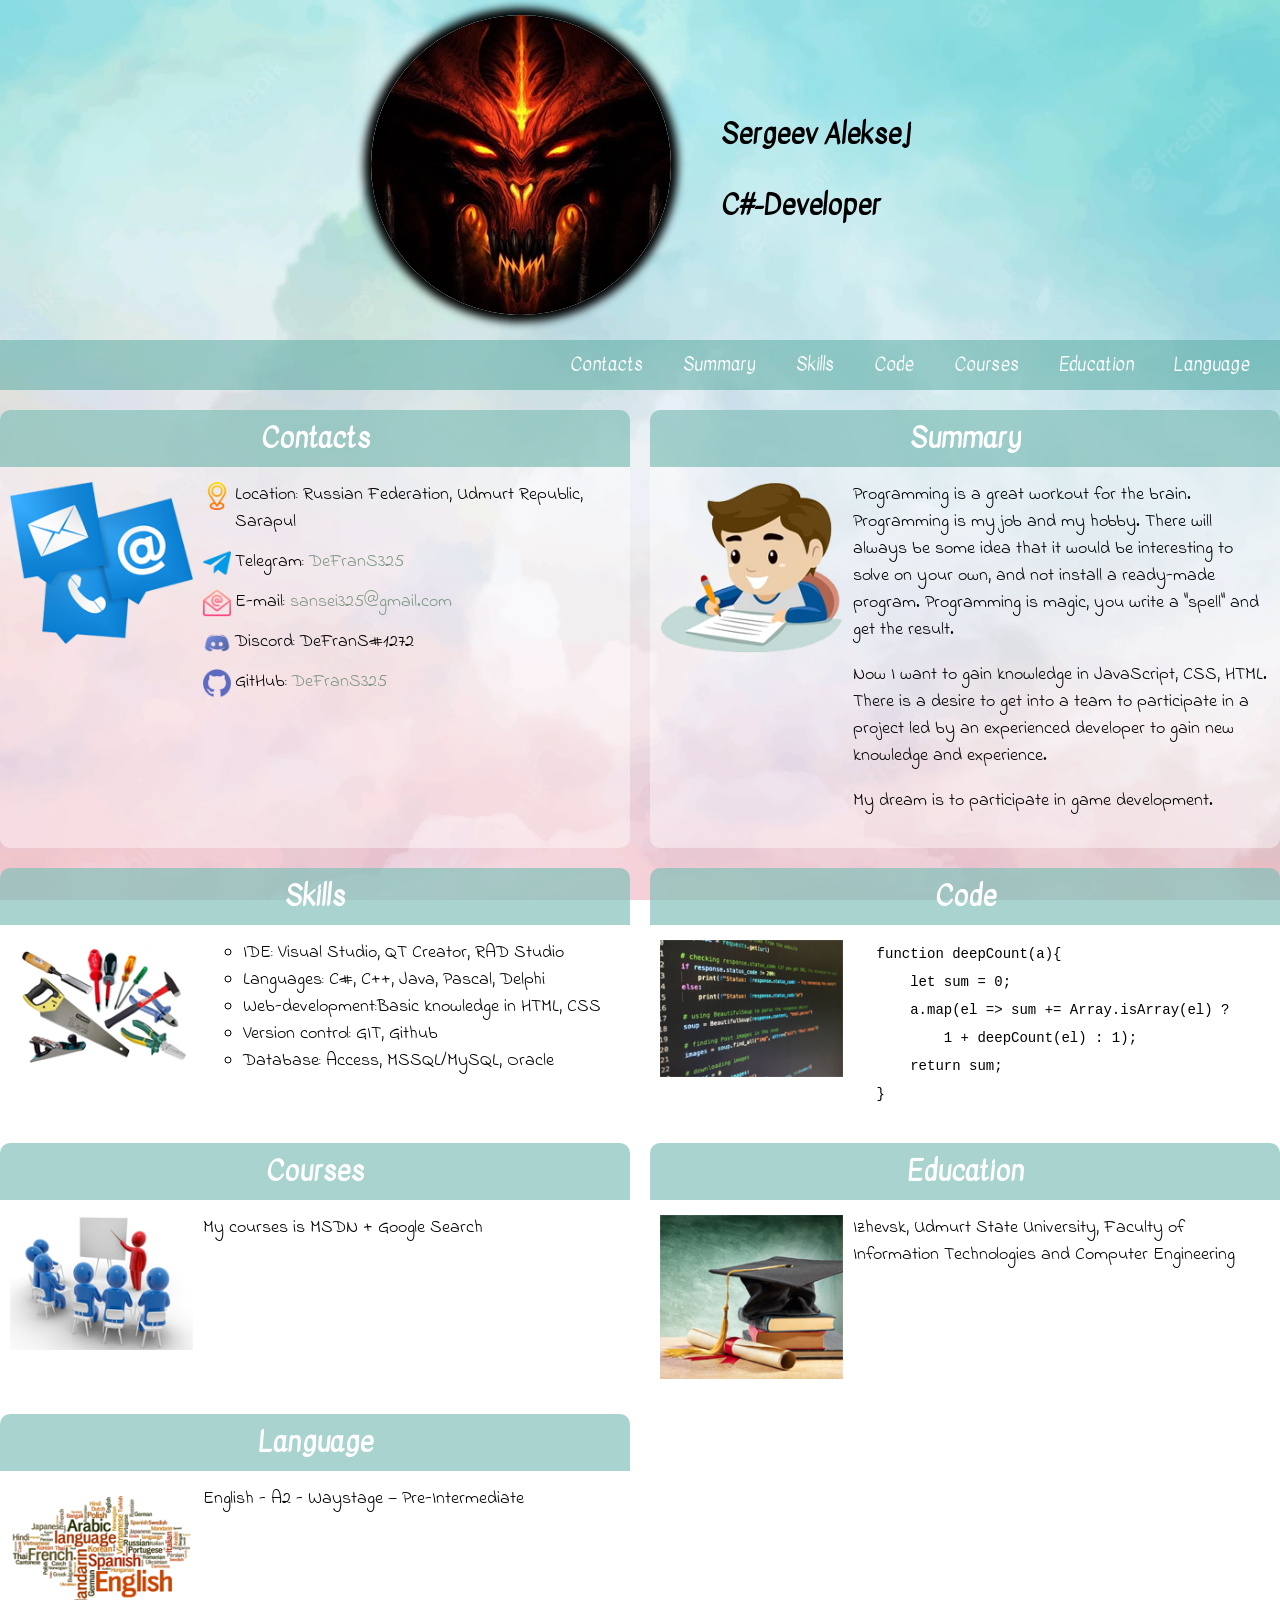
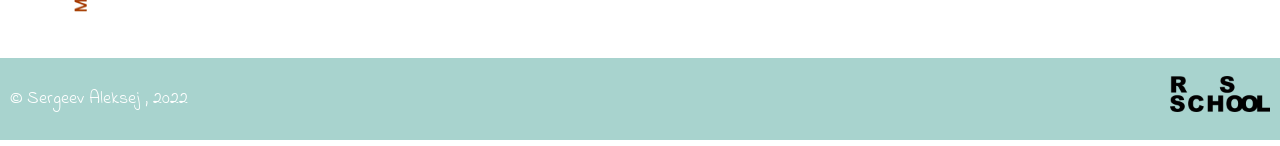
==== commit cf6de490: "feat: change index.html and style.css" ====
--- a/index.html
+++ b/index.html
@@ -4,7 +4,7 @@
     <meta charset="UTF-8">
     <meta http-equiv="X-UA-Compatible" content="IE=edge">
     <meta name="viewport" content="width=device-width, initial-scale=1.0">
-    <title>Sergeev Aleksej</title>
+    <title>cv</title>
     <link href="css/style.css" rel="stylesheet" />
     <link href="assets/ico/favicon.ico" rel="icon" />
     <link rel="preconnect" href="https://fonts.googleapis.com">
--- a/css/style.css
+++ b/css/style.css
@@ -0,0 +1,250 @@
+* {
+    box-sizing: border-box;
+}
+
+h1,
+h2 {
+    font-family: 'Kavivanar', cursive;
+}
+
+.section h2 {
+    text-align: center;
+    color: white;
+    padding: 15px 10px;
+    margin: 0;
+    background-color: rgba(83, 168, 158, 0.50);
+    border-radius: 10px 10px 0 0;
+}
+
+html {
+    scroll-behavior: smooth;
+}
+
+body {
+    font-family: 'Indie Flower', cursive;
+    min-height: 100vh;
+    padding: 0;
+    font-size: 18px;
+    line-height: 1.5em;
+    margin: 0;
+    display: flex;
+    flex-direction: column;
+    justify-content: space-between;
+    background: url("../assets/png/bg.png") center fixed;
+    background-repeat: no-repeat;
+    background-size: cover;
+}
+
+.main {
+    padding: 20px 0;
+}
+
+.container {
+    max-width: 1440px;
+    margin: 0 auto;
+}
+
+.header-avatar img {
+    box-shadow: 0 0 8px 7px rgb(0, 0, 0);
+    border-radius: 50%;
+}
+
+.nav {
+    font-family: 'Kavivanar', cursive;
+    color: white;
+    background-color: rgba(83, 168, 158, 0.50);
+}
+
+.nav-item:hover {
+    background-color: rgb(14, 73, 66, 0.50);
+    border-radius: 8px;
+    text-decoration: underline;
+}
+
+.nav-list {
+    max-width: 1440px;
+    margin: 0 auto;
+    padding: 0 10px;
+    display: flex;
+    justify-content: flex-end;
+    align-items: center;
+}
+
+.nav-item,
+.contacts-list li {
+    list-style: none;
+}
+
+.nav-link {
+    text-decoration: none;
+    color: white;
+    transition: color 0.5s;
+    padding: 0 20px;
+    line-height: 50px;
+}
+
+.main-container {
+    gap: 20px;
+}
+
+.main-container,
+.section div {
+    display: flex;
+    flex-wrap: wrap;
+}
+
+.section {
+    width: calc(50% - 10px);
+    margin: 0;
+    background: rgba(255, 255, 255, 0.4);
+    border-radius: 10px;
+}
+
+    .section:hover > h2 {
+        cursor: grab;
+        background-color: rgba(83, 168, 158, 0.80);
+    }
+
+    .section:hover {
+        cursor: grab;
+        background: rgba(255, 255, 255, 0.8);
+    }
+
+.section-body {
+    padding: 15px 10px;
+}
+
+.section-item a {
+    color: #829985;
+    text-decoration: none;
+    transition: color 0.5s;
+}
+
+    .section-item a:hover {
+        color: #4d2323;
+    }
+
+.section-img {
+    position: relative;
+    margin: 0;
+    padding: 0;
+    width: 30%;
+    height: 30%;
+}
+
+    .section-img img {
+        width: 100%;
+    }
+
+.section-text {
+    width: 70%;
+    padding: 0 0 0 10px;
+}
+
+    .section-text p {
+        margin-top: 0;
+    }
+
+.contacts-list {
+    margin: 0;
+    padding: 0;
+}
+
+.skills-list {
+    list-style: circle;
+    margin: 0;
+}
+
+.contacts-item {
+    position: relative;
+    margin: 0;
+    margin-bottom: 13px;
+    padding: 0;
+    padding-left: 32px;
+}
+
+    .contacts-item::before {
+        content: "";
+        position: absolute;
+        top: 0px;
+        left: 0px;
+        width: 28px;
+        height: 28px;
+        background-size: contain;
+        background-repeat: no-repeat;
+        background-position-y: center;
+    }
+
+.my-location::before {
+    background-image: url("../assets/png/location.png");
+}
+
+.telegram::before {
+    background-image: url("../assets/png/telegram.png");
+}
+
+.email::before {
+    background-image: url("../assets/png/email.png");
+}
+
+.discord::before {
+    background-image: url("../assets/png/discord.png");
+}
+
+.github::before {
+    background-image: url("../assets/png/github.png");
+}
+
+.link {
+    text-decoration: none;
+    color: #829985;
+    transition: color 0.5s;
+}
+
+    .link:hover,
+    .footer-link:hover {
+        color: #5d7260;
+    }
+
+.pre {
+    width: 70%;
+    padding: 0;
+    margin: 0;
+}
+
+.footer {
+    width: 100%;
+    background-color: rgba(83, 168, 158, 0.50);
+    color: white;
+}
+
+.footer-link {
+    text-decoration: none;
+    color: white;
+    transition: color 0.5s;
+}
+
+.footer-container {
+    display: flex;
+    justify-content: space-between;
+    align-items: center;
+    margin: 0 auto;
+    padding: 0 10px;
+}
+
+code {
+    font-size: 14px;
+}
+
+.header-container {
+    padding: 15px 0;
+    display: flex;
+    justify-content: center;
+}
+
+.header-profile {
+    display: flex;
+    justify-content: center;
+    flex-direction: column;
+    padding-left: 50px;
+}
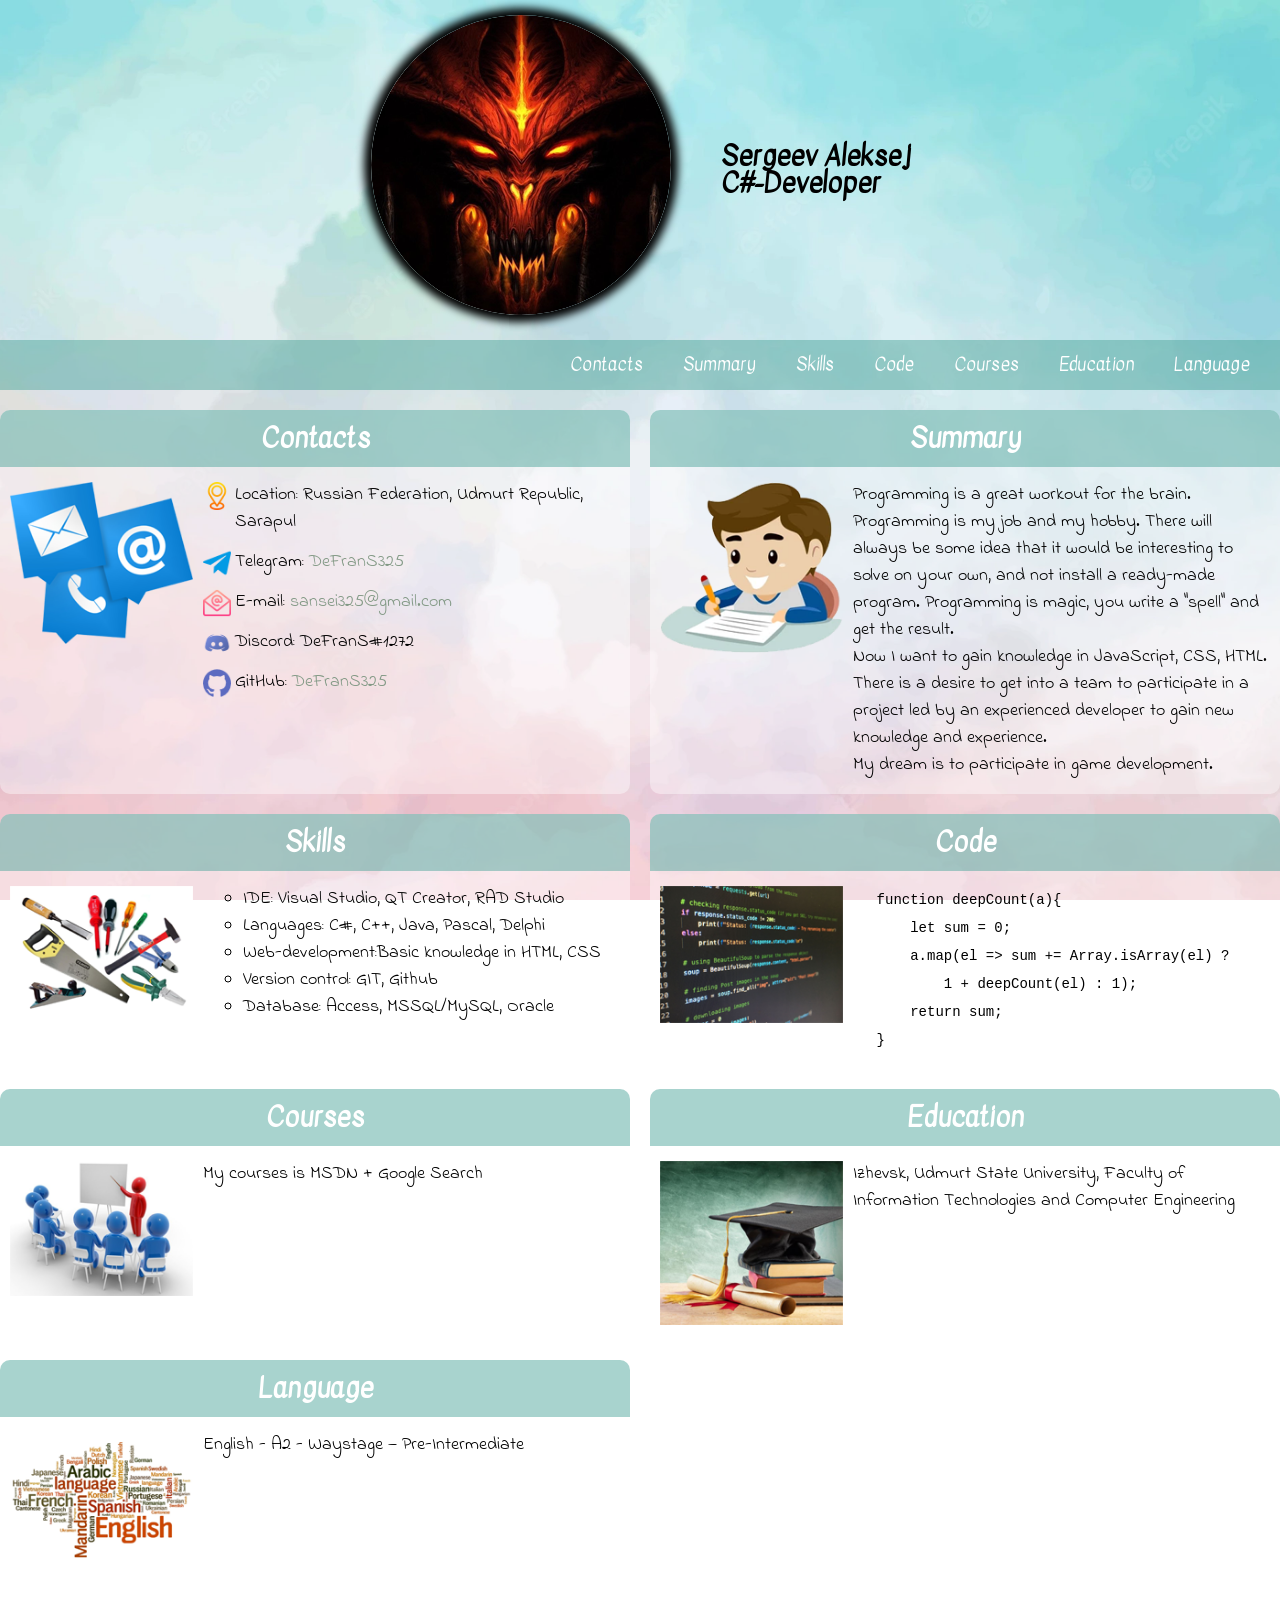
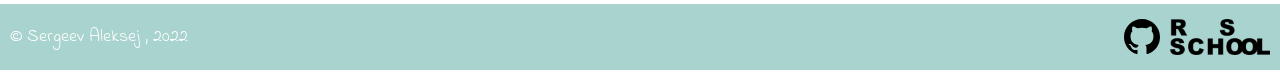
==== commit 04518277: "feat: add github icon in footer" ====
--- a/index.html
+++ b/index.html
@@ -144,7 +144,10 @@
                 <p>&#169; <a href="https://github.com/DeFranS325" target="_blank" class="footer-link">Sergeev Aleksej</a> , 2022</p>
             </div>
             <div class="footer-school">
-                <p><a href="https://rs.school/js-stage0/" target="_blank"><img src="assets/png/logo-rsschool.png" alt="RSSchool Logo" width="100" height="36" /></a></p>
+                <p>
+                    <a href="https://github.com/DeFranS325" target="_blank"><img class="github" src="assets/svg/github.svg" alt="GitHub"></a>
+                    <a href="https://rs.school/js/" target="_blank"><img src="assets/png/logo-rsschool.png" alt="RSSchool Logo" /></a>
+                </p>
             </div>
         </div>
     </footer>
--- a/css/style.css
+++ b/css/style.css
@@ -1,5 +1,6 @@
 * {
     box-sizing: border-box;
+    margin: 0;
 }
 
 h1,
@@ -248,3 +249,21 @@
     flex-direction: column;
     padding-left: 50px;
 }
+
+.footer-school > p {
+    display: flex;
+    padding: 15px 0;
+    gap: 10px;
+    justify-content: flex-end;
+    align-items: center;
+}
+
+.footer-school > p a {
+    display: flex;
+    justify-content: center;
+    align-items: center;
+}
+
+.footer-school > p a img {
+    height: 36px;
+}
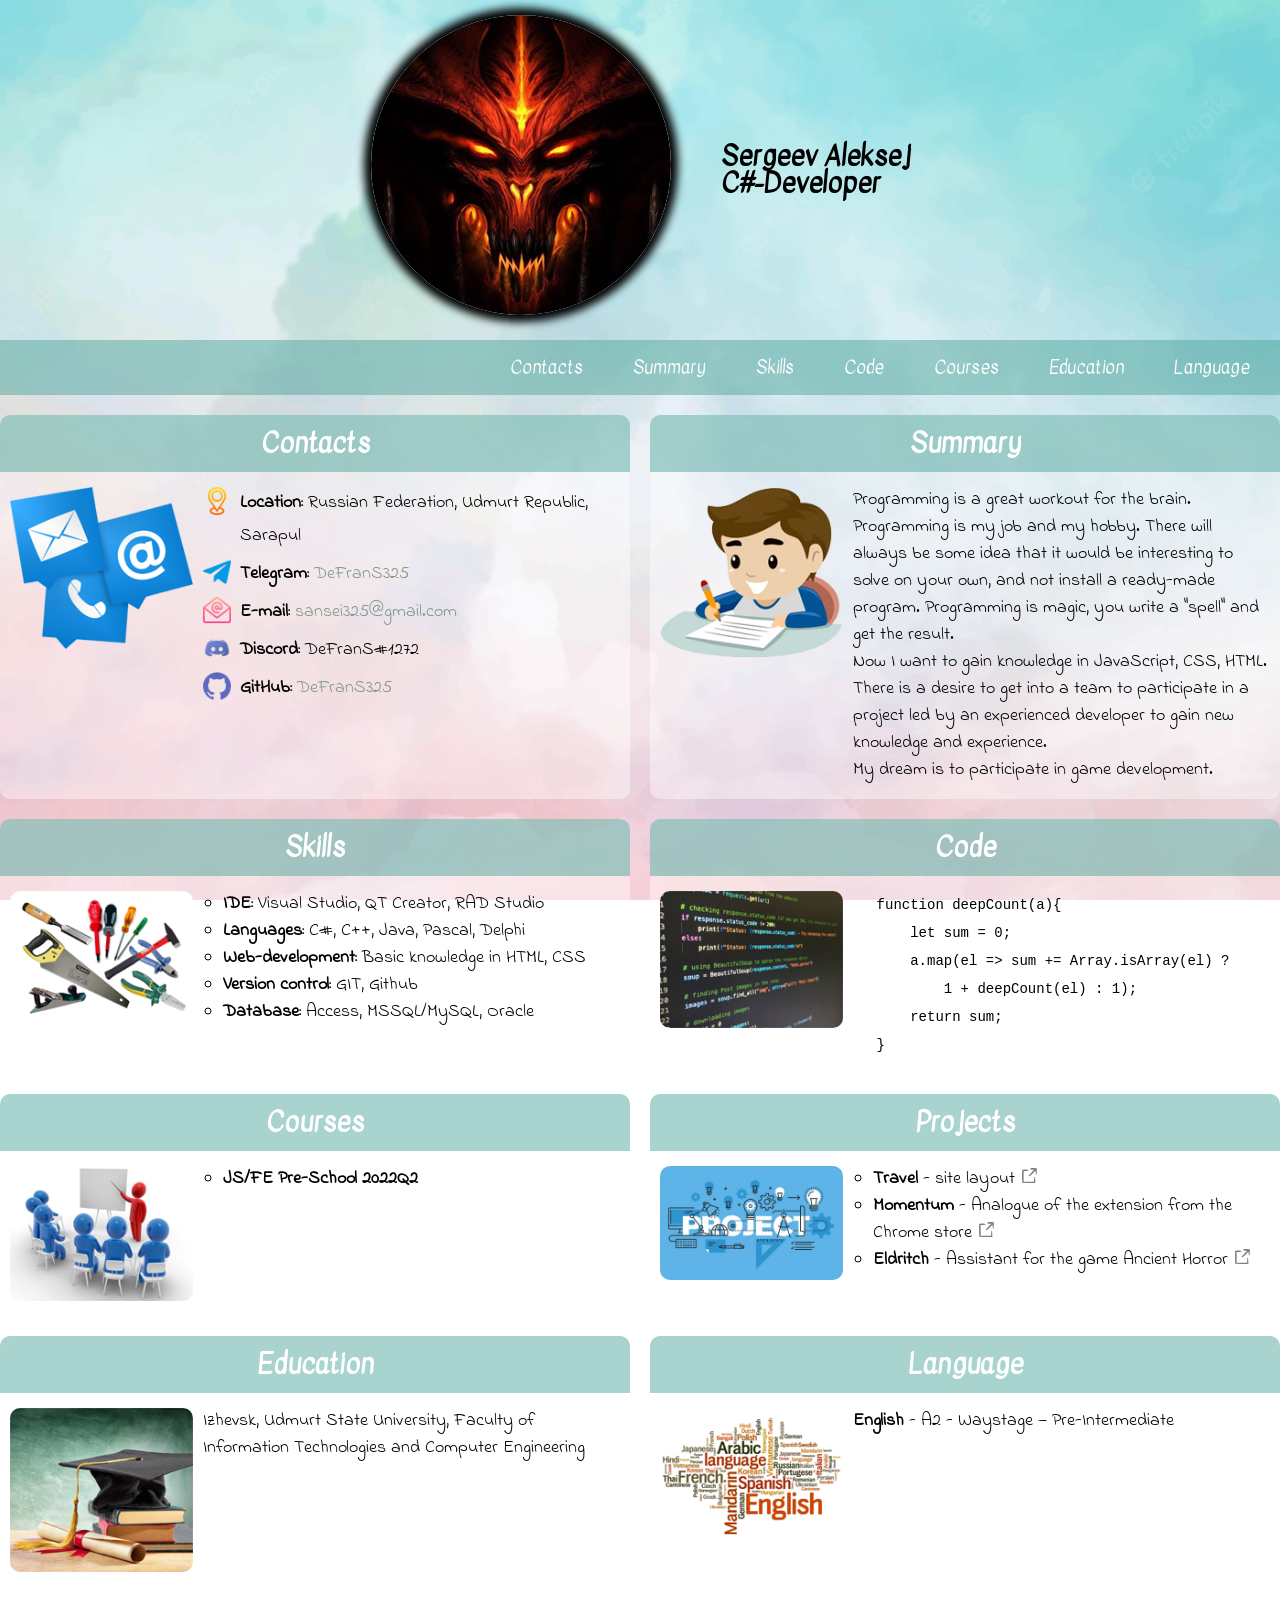
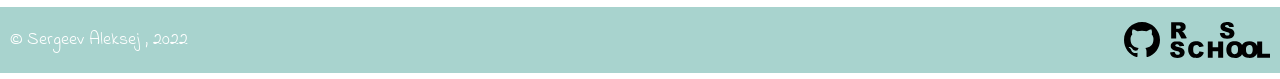
==== commit 1a4357d7: "feat: add section my project and change style" ====
--- a/index.html
+++ b/index.html
@@ -47,11 +47,11 @@
                     </div>
                     <div class="section-text">
                         <ul class="contacts-list">
-                            <li class="contacts-item my-location">Location: Russian Federation, Udmurt Republic, Sarapul</li>
-                            <li class="contacts-item telegram">Telegram: <a href="https://t.me/DeFranS325" class="link">DeFranS325</a></li>
-                            <li class="contacts-item email">E-mail: <a href="mailto:sansei325@gmail.com" class="link">sansei325@gmail.com</a></li>
-                            <li class="contacts-item discord">Discord: DeFranS#1272</li>
-                            <li class="contacts-item github">GitHub: <a href="https://github.com/DeFranS325" class="link">DeFranS325</a></li>
+                            <li class="contacts-item my-location"><b>Location:</b> Russian Federation, Udmurt Republic, Sarapul</li>
+                            <li class="contacts-item telegram"><b>Telegram:</b> <a href="https://t.me/DeFranS325" class="link">DeFranS325</a></li>
+                            <li class="contacts-item email"><b>E-mail:</b> <a href="mailto:sansei325@gmail.com" class="link">sansei325@gmail.com</a></li>
+                            <li class="contacts-item discord"><b>Discord:</b> DeFranS#1272</li>
+                            <li class="contacts-item github"><b>GitHub:</b> <a href="https://github.com/DeFranS325" class="link">DeFranS325</a></li>
                         </ul>
                     </div>
                 </div>
@@ -77,11 +77,11 @@
                     </div>
                     <div class="section-text">
                         <ul class="skills-list">
-                            <li>IDE: Visual Studio, QT Creator, RAD Studio</li>
-                            <li>Languages: C#, C++, Java, Pascal, Delphi</li>
-                            <li>Web-development:Basic knowledge in HTML, CSS</li>
-                            <li>Version control: GIT, Github</li>
-                            <li>Database: Access, MSSQL/MySQL, Oracle</li>
+                            <li><b>IDE:</b> Visual Studio, QT Creator, RAD Studio</li>
+                            <li><b>Languages:</b> C#, C++, Java, Pascal, Delphi</li>
+                            <li><b>Web-development:</b> Basic knowledge in HTML, CSS</li>
+                            <li><b>Version control:</b> GIT, Github</li>
+                            <li><b>Database:</b> Access, MSSQL/MySQL, Oracle</li>
                         </ul>
                     </div>
                 </div>
@@ -107,8 +107,25 @@
                     <div class="section-img">
                         <img src="assets/png/courses.png" alt="Courses Image" />
                     </div>
-                    <div class="section-text">
-                        <p>My courses is MSDN + Google Search</p>
+                    <div class="section-text courses">
+                        <ul class="courses-list">
+                            <li><b>JS/FE Pre-School 2022Q2</b></li>
+                        </ul>
+                    </div>
+                </div>
+            </section>
+            <section class="section" id="project">
+                <h2 class="section-title">Projects</h2>
+                <div class="section-body">
+                    <div class="section-img">
+                        <img src="assets/png/projects.png" alt="Project Image" />
+                    </div>
+                    <div class="section-text project">
+                        <ul class="project-list">
+                            <li><a href="https://defrans325.github.io/travel/" target="_blank"><b>Travel</b> - site layout<img class="link-icon" src="assets/svg/link.svg" alt="link" /></a></li>
+                            <li><a href="https://defrans325.github.io/momentum/" target="_blank"><b>Momentum</b> - Analogue of the extension from the Chrome store<img class="link-icon" src="assets/svg/link.svg" alt="link" /></a></li>
+                            <li><a href="https://defrans325.github.io/eldritch/" target="_blank"><b>Eldritch</b> - Assistant for the game Ancient Horror<img class="link-icon" src="assets/svg/link.svg" alt="link" /></a></li>
+                        </ul>
                     </div>
                 </div>
             </section>
@@ -130,7 +147,7 @@
                         <img src="assets/png/language.png" alt="Language Image" />
                     </div>
                     <div class="section-text">
-                        <p>English - A2 - Waystage &#8212; Pre-Intermediate</p>
+                        <p><b>English</b> - A2 - Waystage &#8212; Pre-Intermediate</p>
                     </div>
                 </div>
             </section>
@@ -146,7 +163,7 @@
             <div class="footer-school">
                 <p>
                     <a href="https://github.com/DeFranS325" target="_blank"><img class="github" src="assets/svg/github.svg" alt="GitHub"></a>
-                    <a href="https://rs.school/js/" target="_blank"><img src="assets/png/logo-rsschool.png" alt="RSSchool Logo" /></a>
+                    <a href="https://rs.school/js/" target="_blank"><img src="assets/svg/logo-rsschool.svg" alt="RSSchool Logo" /></a>
                 </p>
             </div>
         </div>
--- a/css/style.css
+++ b/css/style.css
@@ -56,21 +56,28 @@
     background-color: rgba(83, 168, 158, 0.50);
 }
 
+.nav-list {
+    max-width: 1440px;
+    margin: 0 auto;
+    padding: 0 10px;
+    display: flex;
+    justify-content: flex-end;
+    align-items: center;
+    gap: 10px;
+}
+
+.nav-item {
+    margin: 5px 0;
+    transition: all .5s;
+    border-radius: 8px;
+}
+
 .nav-item:hover {
     background-color: rgb(14, 73, 66, 0.50);
     border-radius: 8px;
     text-decoration: underline;
 }
 
-.nav-list {
-    max-width: 1440px;
-    margin: 0 auto;
-    padding: 0 10px;
-    display: flex;
-    justify-content: flex-end;
-    align-items: center;
-}
-
 .nav-item,
 .contacts-list li {
     list-style: none;
@@ -81,7 +88,7 @@
     color: white;
     transition: color 0.5s;
     padding: 0 20px;
-    line-height: 50px;
+    line-height: 45px;
 }
 
 .main-container {
@@ -135,6 +142,7 @@
 
     .section-img img {
         width: 100%;
+        border-radius: 10px;
     }
 
 .section-text {
@@ -151,17 +159,44 @@
     padding: 0;
 }
 
-.skills-list {
+.skills-list,
+.courses-list,
+.project-list {
     list-style: circle;
     margin: 0;
+    padding-left: 20px;
+}
+
+li a {
+    text-decoration: none;
+    color: black;
+    transition: color 0.5s;
+}
+
+.link-icon {
+    height: 15px;
+    width: 15px;
+    margin-left: 7px;
+    opacity: 0.5;
+    transition: opacity 0.5s;
+}
+
+.project-list li a:hover {
+    color: #829985;
+    text-decoration: underline;
+}
+
+.project-list li a:hover > .link-icon {
+    opacity: 1;
 }
 
 .contacts-item {
     position: relative;
     margin: 0;
-    margin-bottom: 13px;
-    padding: 0;
-    padding-left: 32px;
+    margin-bottom: 5px;
+    padding: 0 0 0 37px;
+    font-size: 18px;
+    line-height: 33px;
 }
 
     .contacts-item::before {
@@ -205,6 +240,7 @@
     .link:hover,
     .footer-link:hover {
         color: #5d7260;
+        text-decoration: underline;
     }
 
 .pre {
